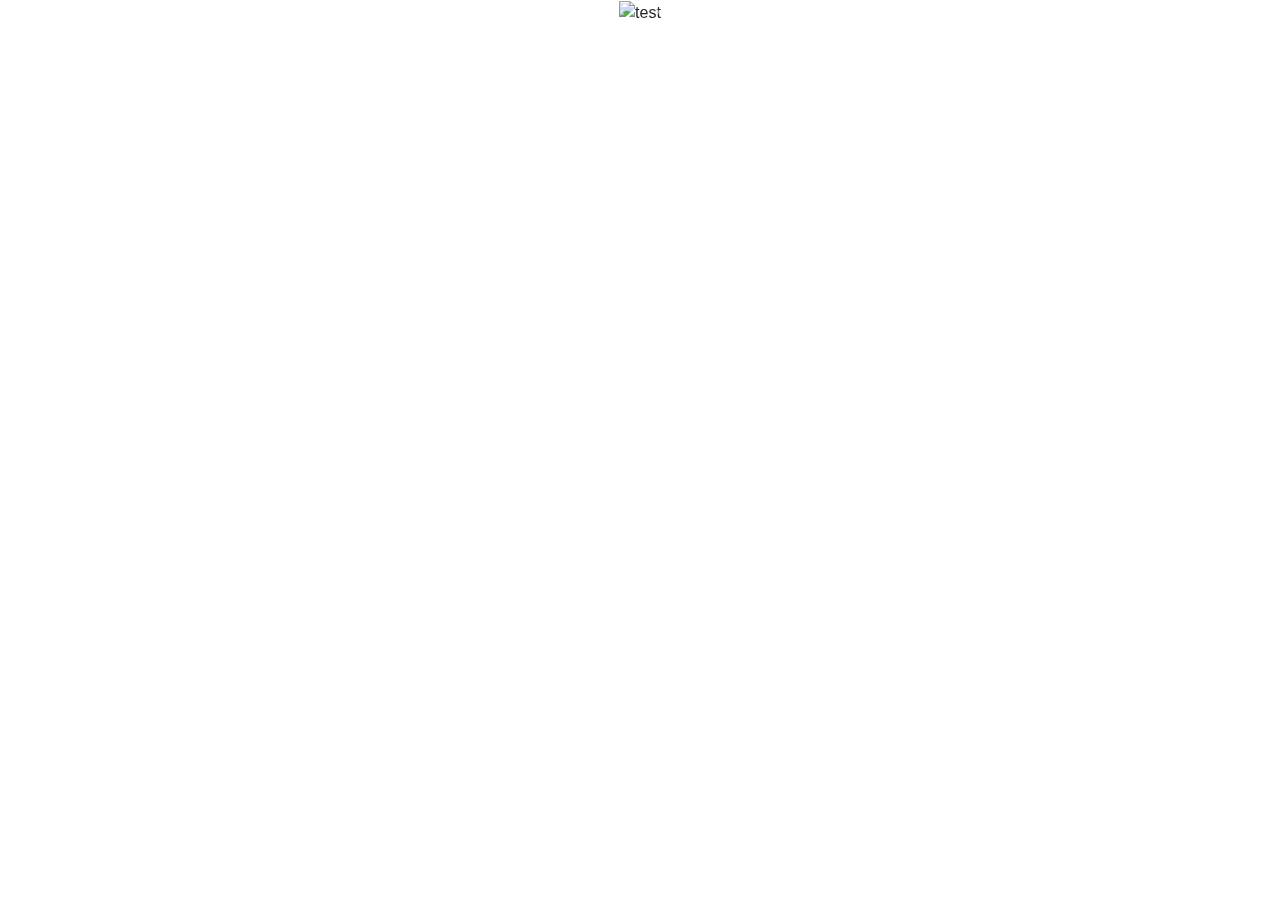
==== index.html @ 44bf58d7 "banner på samtliga sidor" ====
<!DOCTYPE html>
<html lang="en">
<head>
    <meta charset="UTF-8">
    <link rel="stylesheet" href="https://stackpath.bootstrapcdn.com/bootstrap/4.3.1/css/bootstrap.min.css" integrity="sha384-ggOyR0iXCbMQv3Xipma34MD+dH/1fQ784/j6cY/iJTQUOhcWr7x9JvoRxT2MZw1T" crossorigin="anonymous">
    <link rel="stylesheet" href="style.css">
    <title>Webshop</title>
</head>
<body>
    <div class="container">
        <div class="row justify-content-center">
            <div class="col-xs-12">
                <div id="banner" class="carousel slide" data-ride="carousel">
                    <div class="carousel-inner" role="listbox">
                        <div class="carousel-item active">
                            <img src="E:\FEND18\Javascript 2\Projekt\Code\img\item1.jpg" alt="test">
                            <div class="carousel-caption">
                                <h1>BILLIE EILISH</h1>
                            </div>
                        </div>
                        <div class="carousel-item">
                            <img src="E:\FEND18\Javascript 2\Projekt\Code\img\item2.jpg" alt="test">
                            <div class="carousel-caption">
                                <h1>Tyler the Creator</h1>
                            </div>
                        </div>
                        <div class="carousel-item">
                            <img src="E:\FEND18\Javascript 2\Projekt\Code\img\item3.jpg" alt="test">
                            <div class="carousel-caption">
                                <h1>King Krule</h1>
                            </div>
                        </div>
                    </div>

                    <a class="carousel-control-prev" href="#banner" role="button" data-slide="prev">
                        <span class="carousel-control-prev-icon" aria-hidden="true"></span>
                        <span class="sr-only">Previous</span>
                    </a>
                    <a class="carousel-control-next" href="#banner" role="button" data-slide="next">
                        <span class="carousel-control-next-icon" aria-hidden="true"></span>
                        <span class="sr-only">Next</span>
                    </a>
                </div>
            </div>
        </div>
    </div>
    <script src="https://code.jquery.com/jquery-3.3.1.slim.min.js" integrity="sha384-q8i/X+965DzO0rT7abK41JStQIAqVgRVzpbzo5smXKp4YfRvH+8abtTE1Pi6jizo" crossorigin="anonymous"></script>
    <script src="https://stackpath.bootstrapcdn.com/bootstrap/4.3.1/js/bootstrap.min.js" integrity="sha384-JjSmVgyd0p3pXB1rRibZUAYoIIy6OrQ6VrjIEaFf/nJGzIxFDsf4x0xIM+B07jRM" crossorigin="anonymous"></script>
    <script src="script.js"></script>
</body>
</html>
---- style.css ----
#checkBanner{
    height: 400px;
    border: 2px solid black;
}

#checkBanner > h1{
    font-size: 10em;
    vertical-align: middle;
}

.my-row{
    height: 400px;
}

#checkBanTxt{
    font-size: 12em;
}

#checkBan{
    border: 2px solid black;
}
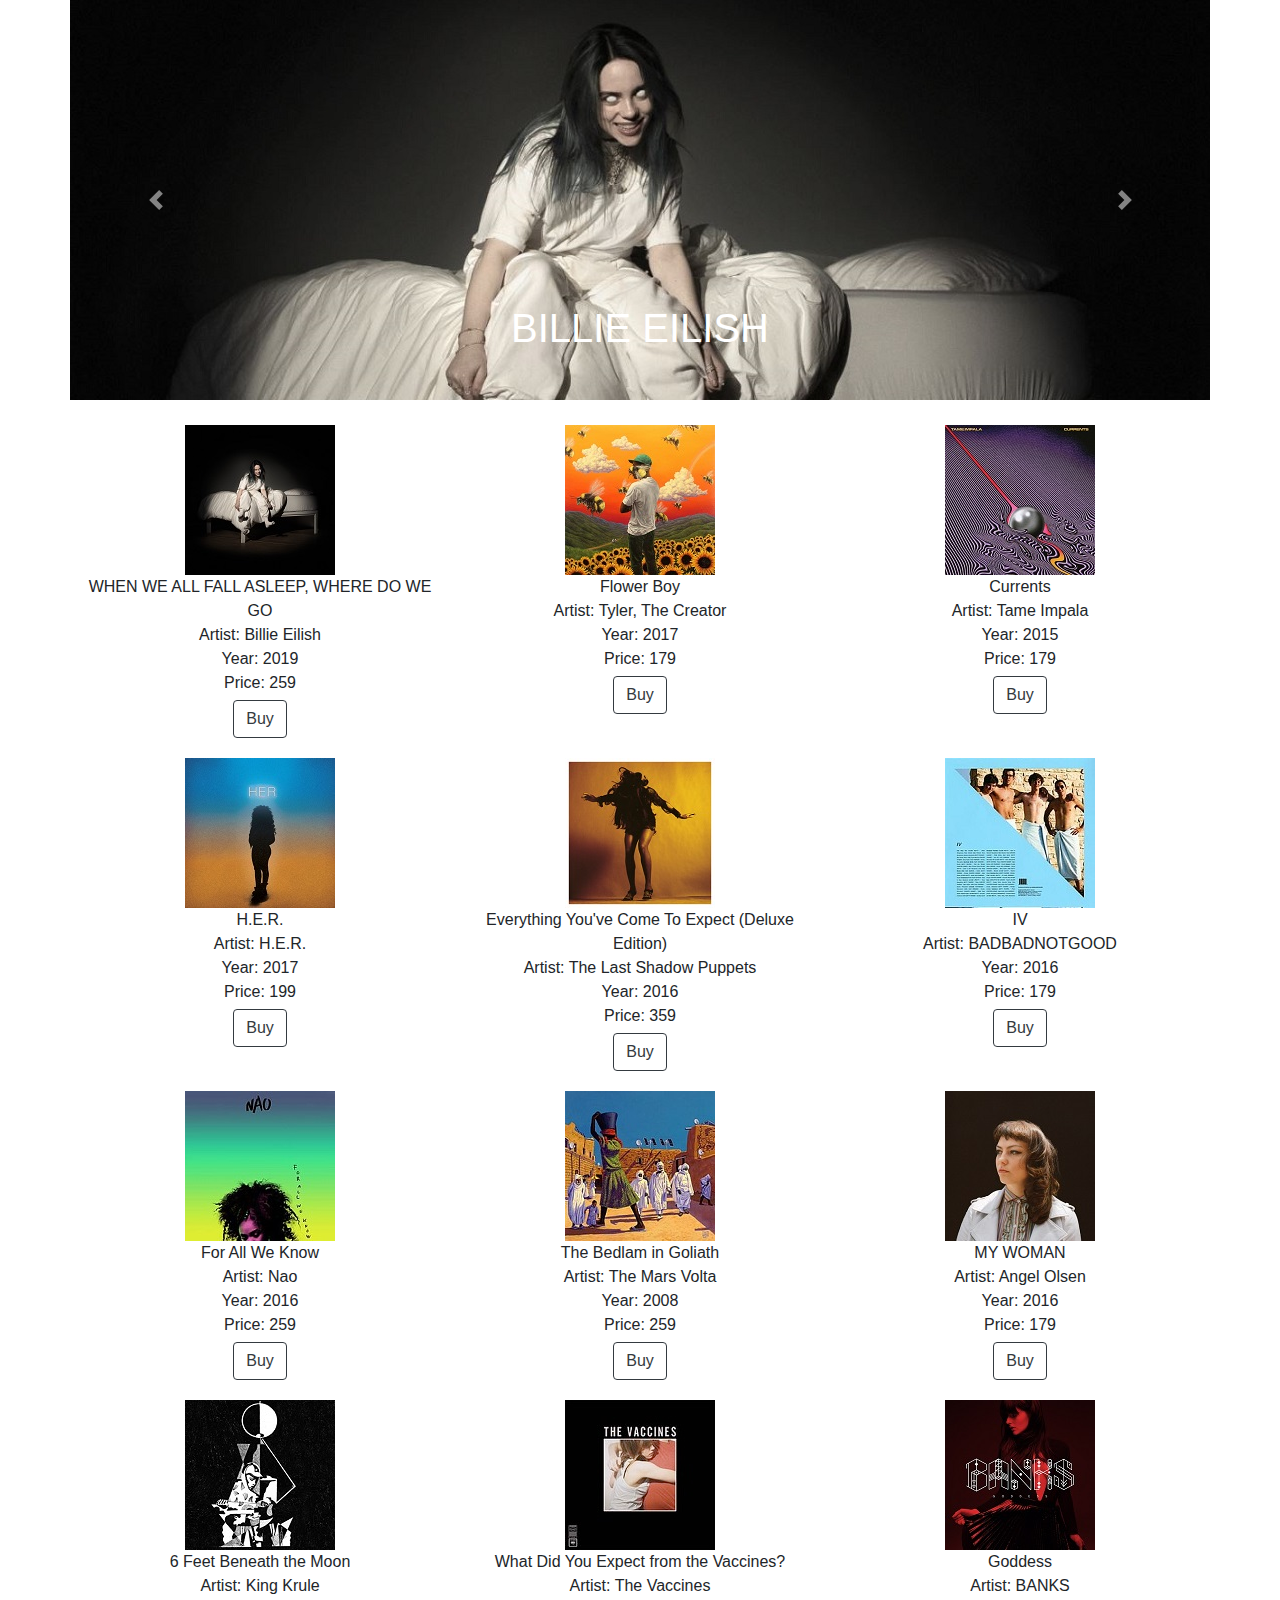
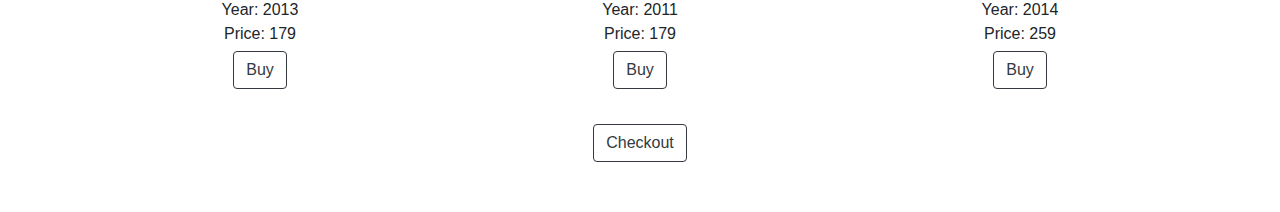
==== commit 12084a8a: "lagt till produkter samt checkout" ====
--- a/index.html
+++ b/index.html
@@ -8,24 +8,24 @@
 </head>
 <body>
     <div class="container">
-        <div class="row justify-content-center">
+        <div class="row justify-content-center my-row">
             <div class="col-xs-12">
                 <div id="banner" class="carousel slide" data-ride="carousel">
                     <div class="carousel-inner" role="listbox">
                         <div class="carousel-item active">
-                            <img src="E:\FEND18\Javascript 2\Projekt\Code\img\item1.jpg" alt="test">
+                            <img src="img/banner/item1.jpg" alt="banner">
                             <div class="carousel-caption">
                                 <h1>BILLIE EILISH</h1>
                             </div>
                         </div>
                         <div class="carousel-item">
-                            <img src="E:\FEND18\Javascript 2\Projekt\Code\img\item2.jpg" alt="test">
+                            <img src="img/banner/item2.jpg" alt="banner">
                             <div class="carousel-caption">
                                 <h1>Tyler the Creator</h1>
                             </div>
                         </div>
                         <div class="carousel-item">
-                            <img src="E:\FEND18\Javascript 2\Projekt\Code\img\item3.jpg" alt="test">
+                            <img src="img/banner/item3.jpg" alt="banner">
                             <div class="carousel-caption">
                                 <h1>King Krule</h1>
                             </div>
@@ -44,7 +44,17 @@
             </div>
         </div>
     </div>
-    <script src="https://code.jquery.com/jquery-3.3.1.slim.min.js" integrity="sha384-q8i/X+965DzO0rT7abK41JStQIAqVgRVzpbzo5smXKp4YfRvH+8abtTE1Pi6jizo" crossorigin="anonymous"></script>
+    <div class="container">
+        <div id="store" class="row">
+        </div>
+
+        <div class="row justify-content-center">
+            <div class="col-xs-4">
+                <a id="checkOutBtn" onclick="checkOut()" class="btn btn-outline-dark mx-auto d-block" href="checkout.html">Checkout</a></button>
+            </div>
+        </div>
+    </div>
+    <script src="https://code.jquery.com/jquery-3.3.1.min.js" integrity="sha256-FgpCb/KJQlLNfOu91ta32o/NMZxltwRo8QtmkMRdAu8=" crossorigin="anonymous"></script>
     <script src="https://stackpath.bootstrapcdn.com/bootstrap/4.3.1/js/bootstrap.min.js" integrity="sha384-JjSmVgyd0p3pXB1rRibZUAYoIIy6OrQ6VrjIEaFf/nJGzIxFDsf4x0xIM+B07jRM" crossorigin="anonymous"></script>
     <script src="script.js"></script>
 </body>
--- a/style.css
+++ b/style.css
@@ -1,6 +1,16 @@
+.my-container{
+    padding: 0;
+}
+
+.my-row{
+    height: 400px;
+    margin-bottom: 15px;
+    padding: 0px;
+}
+
 #checkBanner{
-    height: 400px;
     border: 2px solid black;
+    margin: 0px;
 }
 
 #checkBanner > h1{
@@ -8,14 +18,51 @@
     vertical-align: middle;
 }
 
-.my-row{
-    height: 400px;
-}
-
 #checkBanTxt{
     font-size: 12em;
 }
 
-#checkBan{
+#store li{
+    font-size: 16px;
+    text-align: center;
+    list-style-type: none;
+}
+
+#store ul{
+    padding: 0;
+    margin-bottom: 5px;
+}
+
+#store div{
+    margin: 10px 0px;
+}
+
+#checkOutBtn{
+    margin: 25px 0 50px;
+}
+
+.cartStyle{
     border: 2px solid black;
+    border-top: none;
+    margin: 0;
+    padding: 15px 0px;
+}
+
+.cartStyle > div {
+    padding: 15px 0px;
+}
+
+#cartList li{
+    font-size: 12px;
+    text-align: center;
+    list-style-type: none;
+}
+
+#cartList ul{
+    padding: 0;
+    margin-bottom: 5px;
+}
+
+#checkForm{
+    padding: 15px 0px;
 }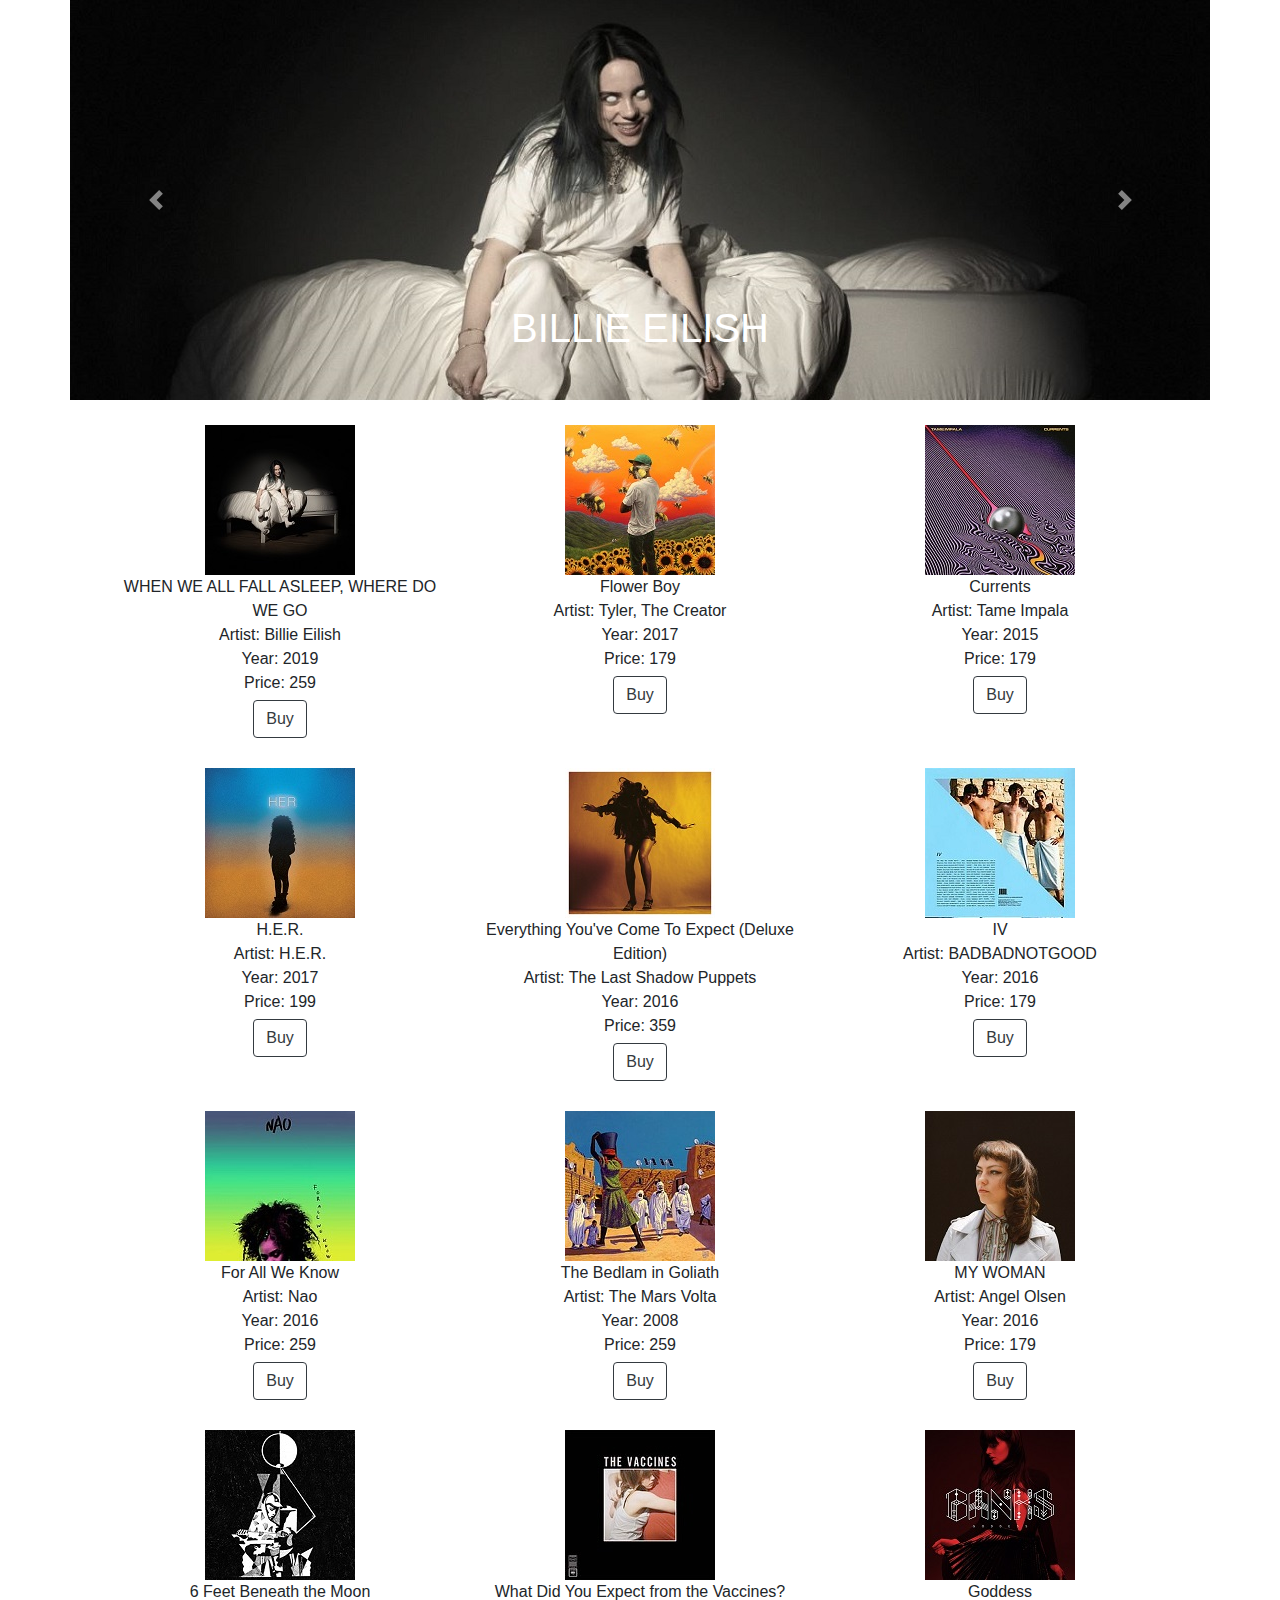
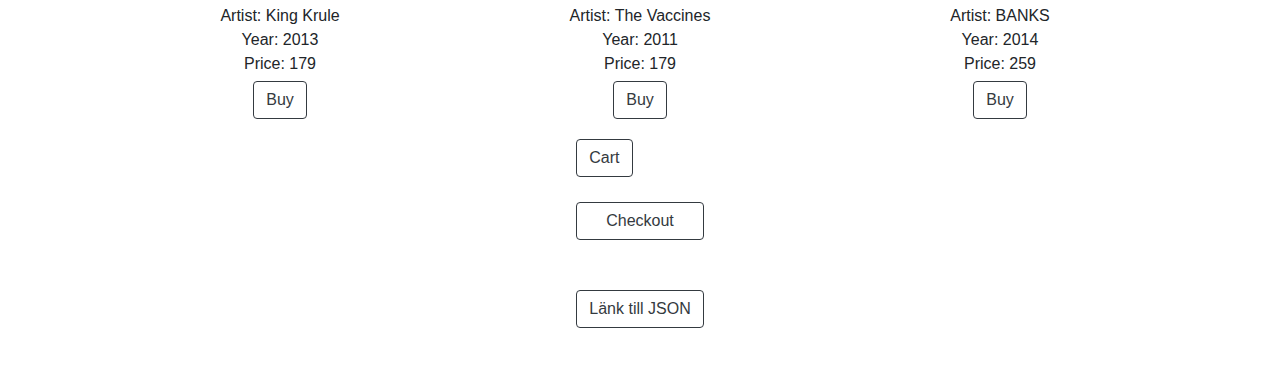
==== commit 723746d8: "Lagt till adressfält samt påbörjat cart-funktion med modal" ====
--- a/index.html
+++ b/index.html
@@ -45,14 +45,39 @@
         </div>
     </div>
     <div class="container">
-        <div id="store" class="row">
+        <div id="store" class="container">
         </div>
 
         <div class="row justify-content-center">
             <div class="col-xs-4">
-                <a id="checkOutBtn" onclick="checkOut()" class="btn btn-outline-dark mx-auto d-block" href="checkout.html">Checkout</a></button>
+                <button type="button" class="btn btn-outline-dark d-block" data-toggle="modal" data-target="#cartModal" onclick="">Cart</button>
+                <a onclick="checkOut()" class="btn btn-outline-dark mx-auto d-block btmbtn" href="checkout.html">Checkout</a></button>
+                <a class="btn btn-outline-dark mx-auto d-block btmbtn" href="items.json">Länk till JSON</a>
             </div>
         </div>
+                <div class="modal" id="cartModal">
+                    <div class="modal-dialog">
+                        <div class="modal-content">
+                    
+                        <!-- Modal Header -->
+                        <div class="modal-header">
+                            <h4 class="modal-title">Summary</h4>
+                            <button type="button" class="close" data-dismiss="modal">&times;</button>
+                        </div>
+                    
+                        <!-- Modal body -->
+                        <div id="modalItemsCart" class="modal-body">
+                            
+                        </div>
+                    
+                        <!-- Modal footer -->
+                        <div class="modal-footer">
+                            <button type="button" class="btn btn-danger" data-dismiss="modal">Purchase</button>
+                        </div>
+                    
+                        </div>
+                    </div>
+                </div>
     </div>
     <script src="https://code.jquery.com/jquery-3.3.1.min.js" integrity="sha256-FgpCb/KJQlLNfOu91ta32o/NMZxltwRo8QtmkMRdAu8=" crossorigin="anonymous"></script>
     <script src="https://stackpath.bootstrapcdn.com/bootstrap/4.3.1/js/bootstrap.min.js" integrity="sha384-JjSmVgyd0p3pXB1rRibZUAYoIIy6OrQ6VrjIEaFf/nJGzIxFDsf4x0xIM+B07jRM" crossorigin="anonymous"></script>
--- a/style.css
+++ b/style.css
@@ -37,7 +37,7 @@
     margin: 10px 0px;
 }
 
-#checkOutBtn{
+.btmbtn{
     margin: 25px 0 50px;
 }
 
@@ -54,7 +54,7 @@
 
 #cartList li{
     font-size: 12px;
-    text-align: center;
+    text-align: left;
     list-style-type: none;
 }
 
@@ -63,6 +63,10 @@
     margin-bottom: 5px;
 }
 
+#cartList div{
+    margin: 5px 0;
+}
+
 #checkForm{
-    padding: 15px 0px;
+    padding: 15px 5px 0 0;
 }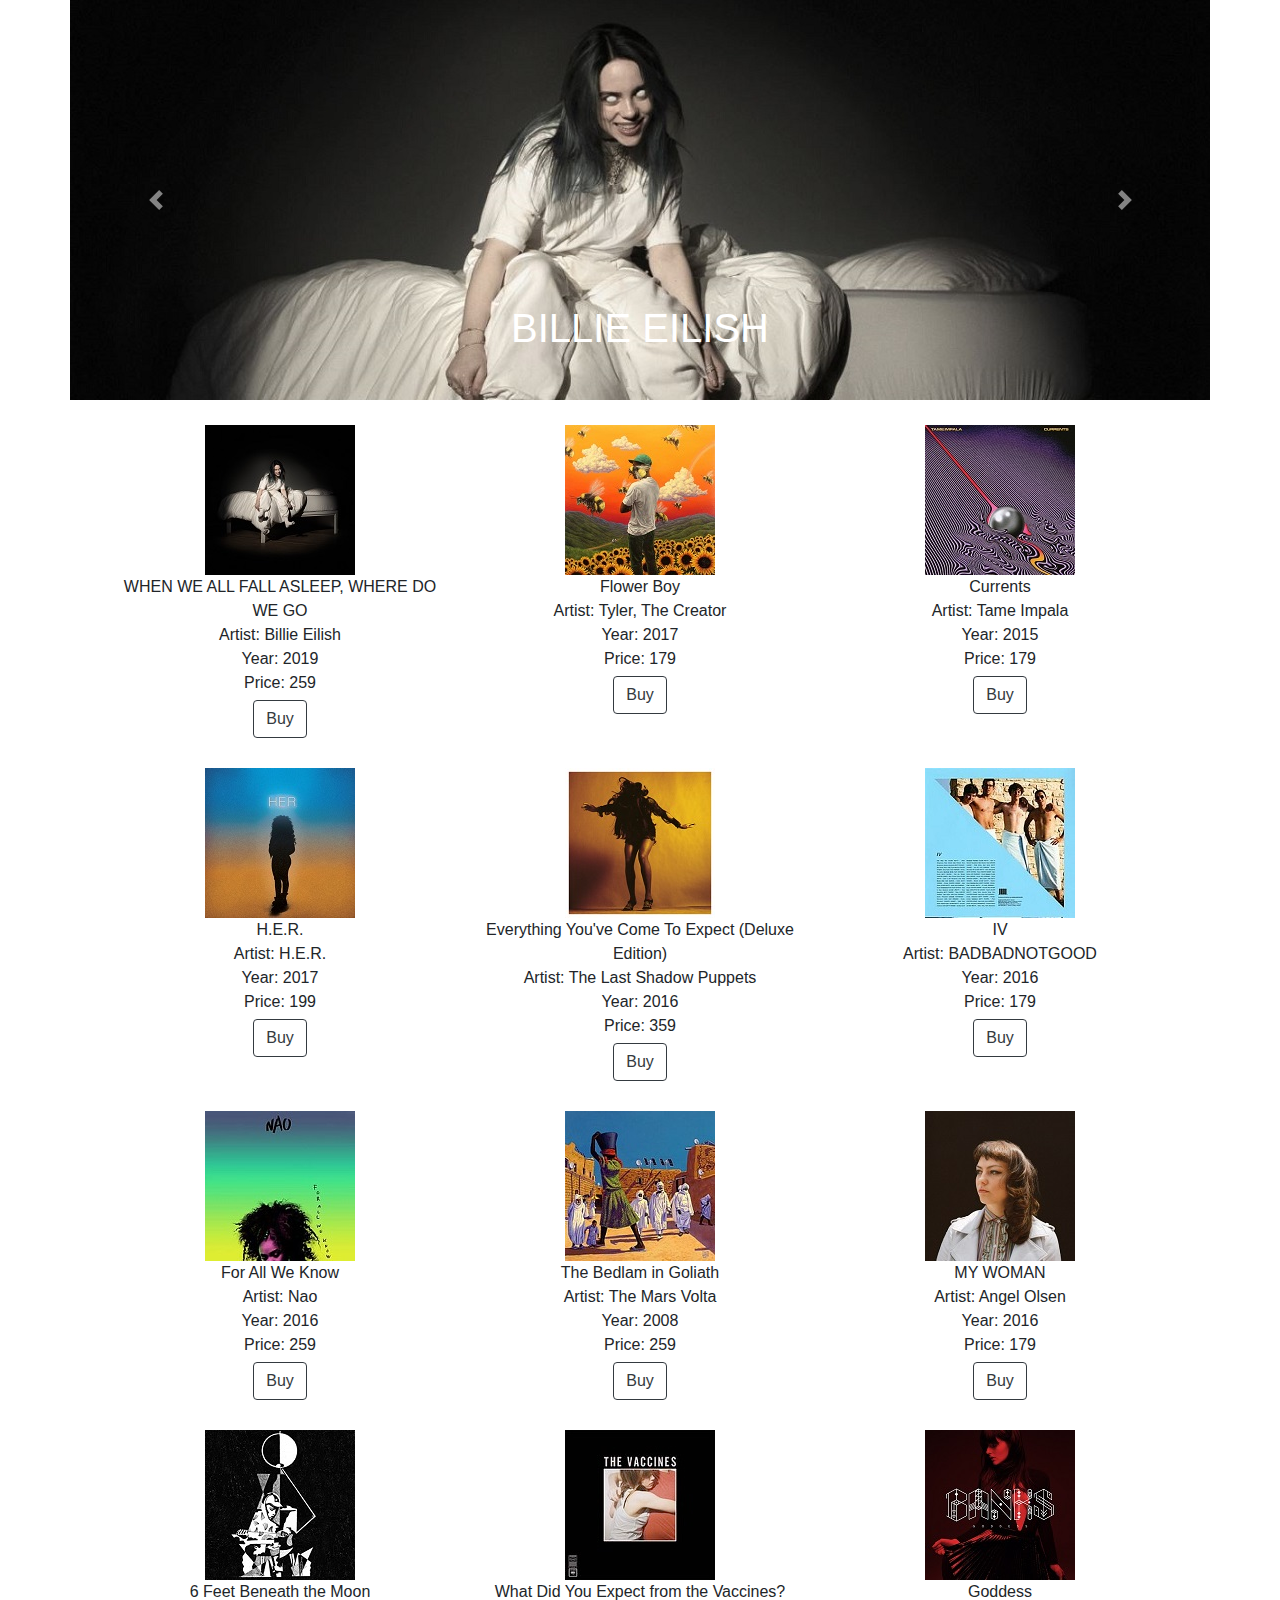
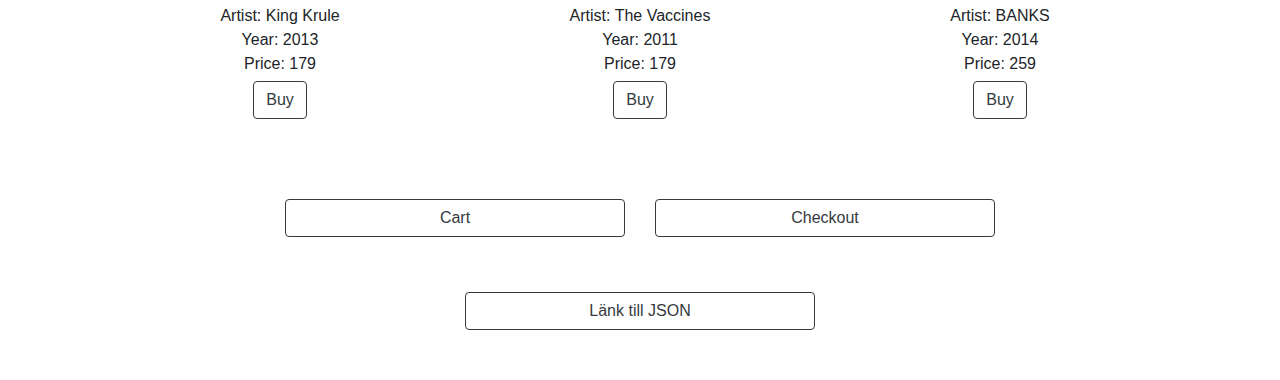
==== commit 467d0bb1: "Cart fixad, nya knappar för store" ====
--- a/index.html
+++ b/index.html
@@ -6,7 +6,7 @@
     <link rel="stylesheet" href="style.css">
     <title>Webshop</title>
 </head>
-<body>
+<body onload="getItems()">
     <div class="container">
         <div class="row justify-content-center my-row">
             <div class="col-xs-12">
@@ -48,36 +48,43 @@
         <div id="store" class="container">
         </div>
 
+        <div id="storeBtnRow" class="row justify-content-center">
+            <div class="col-md-4 col-sm-6">
+                <button type="button" class="btn btn-outline-dark mx-auto d-block w-100" data-toggle="modal" data-target="#cartModal" onclick="getItems(); loadCart()">Cart</button>
+            </div>
+            <div class="col-md-4 col-sm-6">
+                <a id="checkLink" class="btn btn-outline-dark mx-auto d-block btmbtn" href="checkout.html">Checkout</a>
+            </div>
+        </div>
         <div class="row justify-content-center">
-            <div class="col-xs-4">
-                <button type="button" class="btn btn-outline-dark d-block" data-toggle="modal" data-target="#cartModal" onclick="">Cart</button>
-                <a onclick="checkOut()" class="btn btn-outline-dark mx-auto d-block btmbtn" href="checkout.html">Checkout</a></button>
+            <div class="col-4">
                 <a class="btn btn-outline-dark mx-auto d-block btmbtn" href="items.json">Länk till JSON</a>
             </div>
         </div>
-                <div class="modal" id="cartModal">
-                    <div class="modal-dialog">
-                        <div class="modal-content">
+        <div class="modal" id="cartModal">
+            <div class="modal-dialog">
+                <div class="modal-content">
+            
+                <!-- Modal Header -->
+                <div class="modal-header">
+                    <h4 class="modal-title">Summary</h4>
+                    <button type="button" class="close" data-dismiss="modal">&times;</button>
+                </div>
+            
+                <!-- Modal body -->
+                <div id="modalItemsCart" class="modal-body">
                     
-                        <!-- Modal Header -->
-                        <div class="modal-header">
-                            <h4 class="modal-title">Summary</h4>
-                            <button type="button" class="close" data-dismiss="modal">&times;</button>
-                        </div>
-                    
-                        <!-- Modal body -->
-                        <div id="modalItemsCart" class="modal-body">
-                            
-                        </div>
-                    
-                        <!-- Modal footer -->
-                        <div class="modal-footer">
-                            <button type="button" class="btn btn-danger" data-dismiss="modal">Purchase</button>
-                        </div>
-                    
-                        </div>
-                    </div>
                 </div>
+            
+                <!-- Modal footer -->
+                <div class="modal-footer">
+                    <a id="cartModalCheckout" class="btn btn-outline-dark mx-auto d-block btmbtn" href="checkout.html">Checkout</a>
+                    <button onclick="clearCart()" class="btn btn-outline-dark mx auto d-block">Clear Cart</button>
+                </div>
+            
+                </div>
+            </div>
+        </div>
     </div>
     <script src="https://code.jquery.com/jquery-3.3.1.min.js" integrity="sha256-FgpCb/KJQlLNfOu91ta32o/NMZxltwRo8QtmkMRdAu8=" crossorigin="anonymous"></script>
     <script src="https://stackpath.bootstrapcdn.com/bootstrap/4.3.1/js/bootstrap.min.js" integrity="sha384-JjSmVgyd0p3pXB1rRibZUAYoIIy6OrQ6VrjIEaFf/nJGzIxFDsf4x0xIM+B07jRM" crossorigin="anonymous"></script>
--- a/style.css
+++ b/style.css
@@ -9,17 +9,11 @@
 }
 
 #checkBanner{
-    border: 2px solid black;
     margin: 0px;
 }
 
-#checkBanner > h1{
-    font-size: 10em;
-    vertical-align: middle;
-}
-
-#checkBanTxt{
-    font-size: 12em;
+#checkBanner div{
+    padding: 0px;
 }
 
 #store li{
@@ -42,9 +36,11 @@
 }
 
 .cartStyle{
-    border: 2px solid black;
+    border: 1px solid rgb(201, 201, 201);
+    border-bottom-left-radius: 4px;
+    border-bottom-right-radius: 4px;
     border-top: none;
-    margin: 0;
+    margin: 0 0 5px;
     padding: 15px 0px;
 }
 
@@ -69,4 +65,21 @@
 
 #checkForm{
     padding: 15px 5px 0 0;
+}
+
+#modalItems li{
+    text-align: center;
+    list-style-type: none;
+}
+
+#checkLink{
+    margin: 0;
+}
+
+#storeBtnRow{
+    margin: 70px 0 30px;
+}
+
+#cartModalCheckout{
+    margin: 0;
 }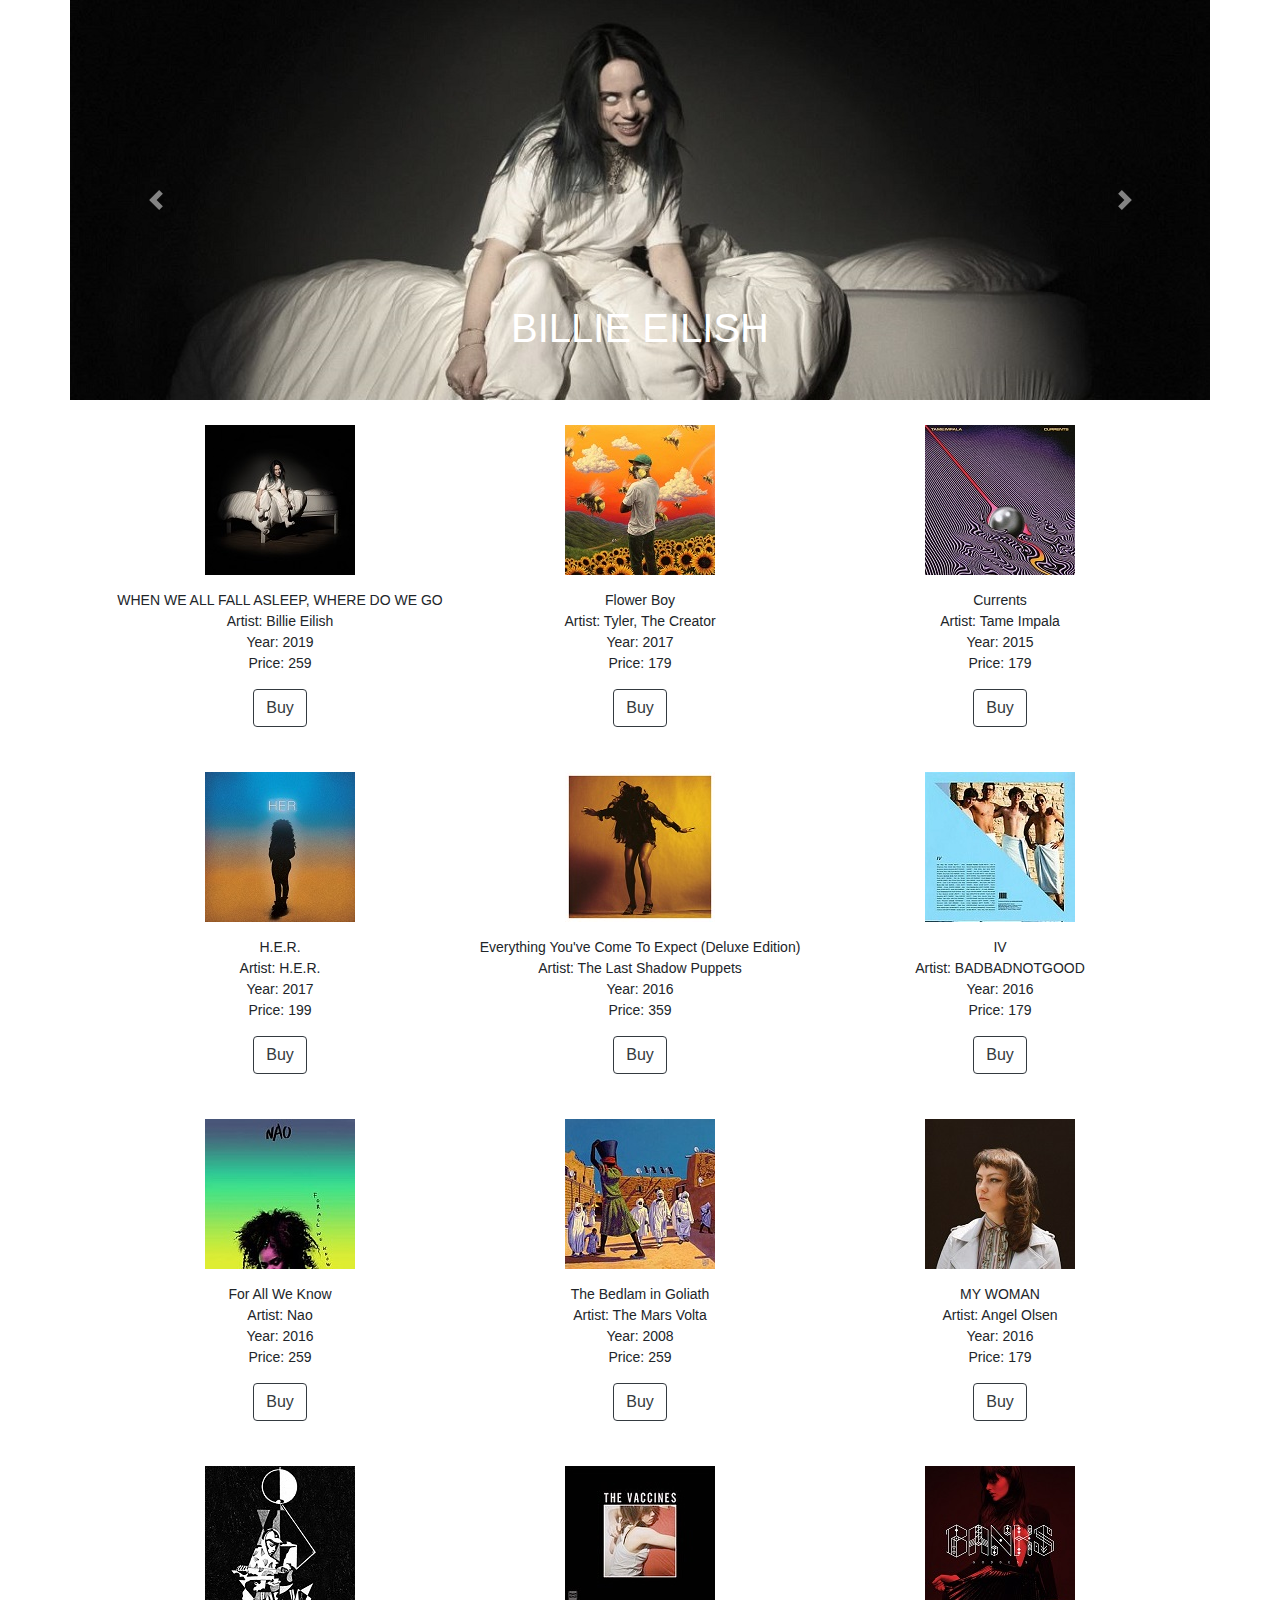
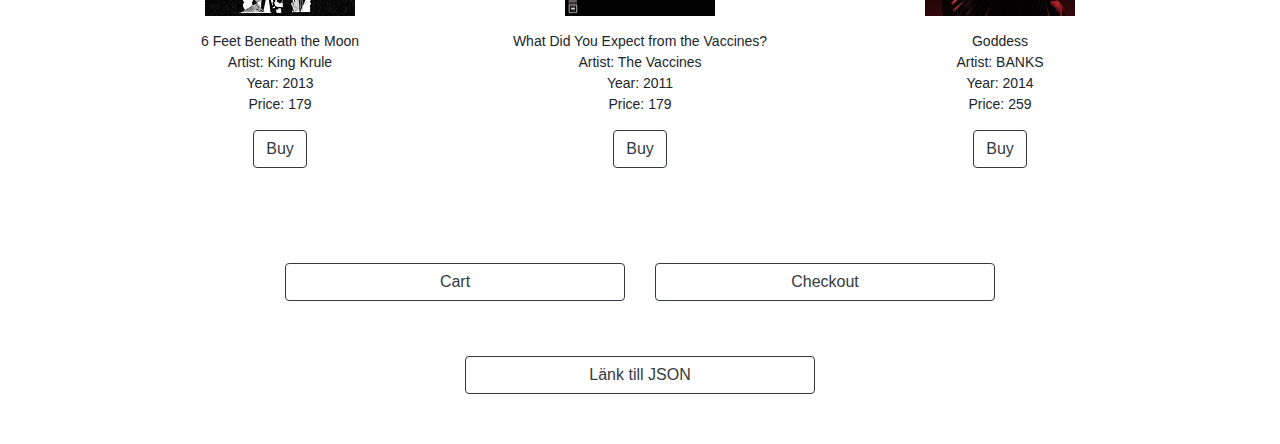
==== commit b8b1227e: "lagt till kommentarer" ====
--- a/index.html
+++ b/index.html
@@ -45,6 +45,7 @@
         </div>
     </div>
     <div class="container">
+        <!-- Denna div fylls med butikens produkter vid start -->
         <div id="store" class="container">
         </div>
 
--- a/style.css
+++ b/style.css
@@ -17,7 +17,7 @@
 }
 
 #store li{
-    font-size: 16px;
+    font-size: 14px;
     text-align: center;
     list-style-type: none;
 }
@@ -27,8 +27,16 @@
     margin-bottom: 5px;
 }
 
+#store img{
+    margin-bottom: 15px;
+}
+
 #store div{
     margin: 10px 0px;
+}
+
+#store button{
+    margin: 15px 0;
 }
 
 .btmbtn{
@@ -40,6 +48,7 @@
     border-bottom-left-radius: 4px;
     border-bottom-right-radius: 4px;
     border-top: none;
+    border-bottom: none;
     margin: 0 0 5px;
     padding: 15px 0px;
 }
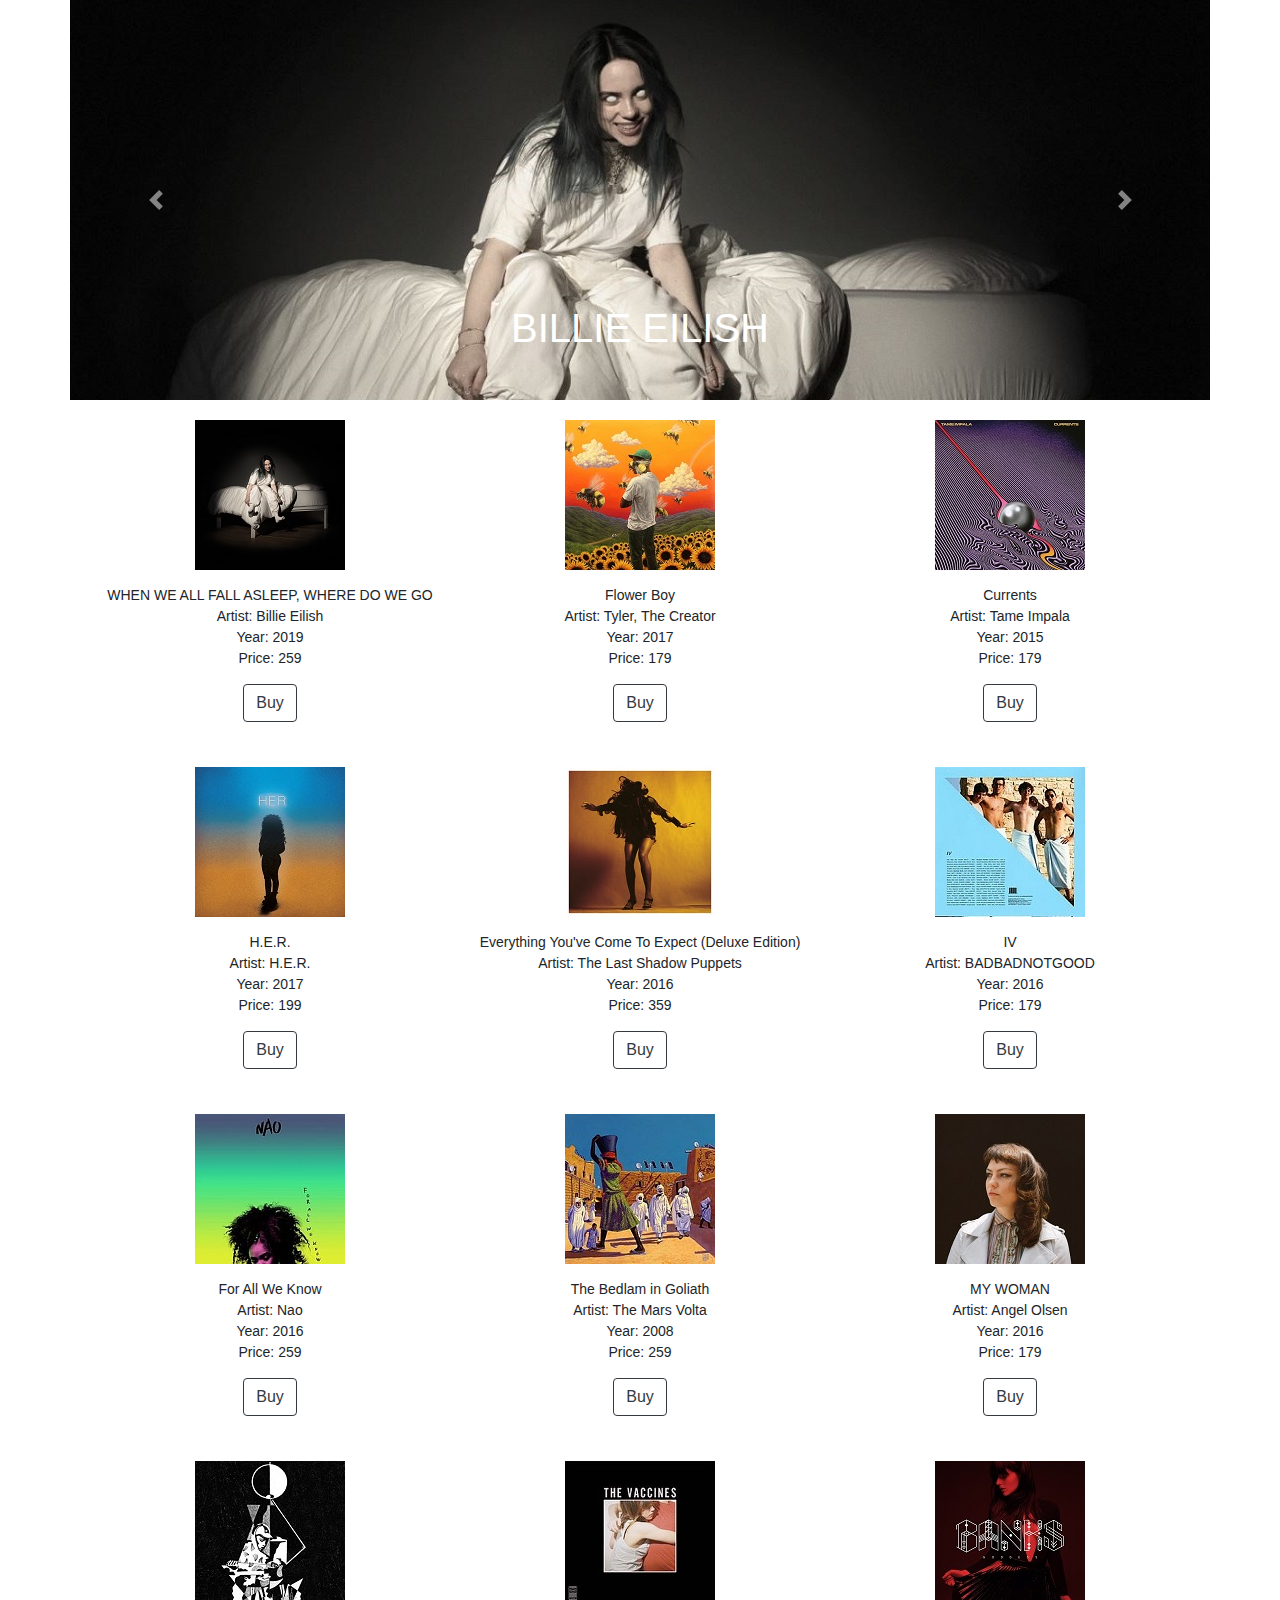
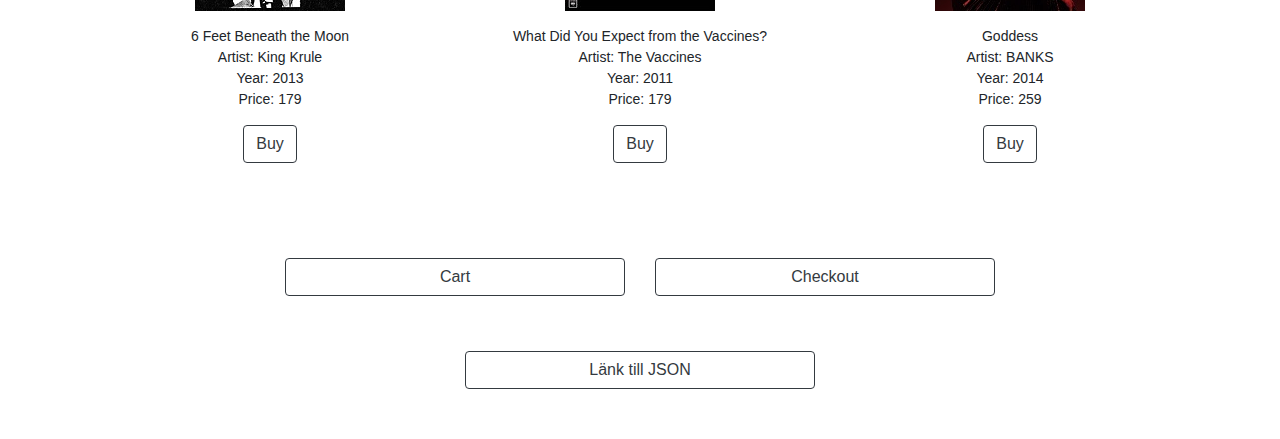
==== commit 224085f3: "ändringar till css samt viss html" ====
--- a/index.html
+++ b/index.html
@@ -8,45 +8,43 @@
 </head>
 <body onload="getItems()">
     <div class="container">
-        <div class="row justify-content-center my-row">
-            <div class="col-xs-12">
-                <div id="banner" class="carousel slide" data-ride="carousel">
-                    <div class="carousel-inner" role="listbox">
-                        <div class="carousel-item active">
-                            <img src="img/banner/item1.jpg" alt="banner">
-                            <div class="carousel-caption">
-                                <h1>BILLIE EILISH</h1>
-                            </div>
-                        </div>
-                        <div class="carousel-item">
-                            <img src="img/banner/item2.jpg" alt="banner">
-                            <div class="carousel-caption">
-                                <h1>Tyler the Creator</h1>
-                            </div>
-                        </div>
-                        <div class="carousel-item">
-                            <img src="img/banner/item3.jpg" alt="banner">
-                            <div class="carousel-caption">
-                                <h1>King Krule</h1>
-                            </div>
+        <div class="row">
+            <div id="banner" class="carousel slide" data-ride="carousel">
+                <div class="carousel-inner" role="listbox">
+                    <div class="carousel-item active">
+                        <img src="img/banner/item1.jpg" alt="banner">
+                        <div class="carousel-caption">
+                            <h1>BILLIE EILISH</h1>
                         </div>
                     </div>
+                    <div class="carousel-item">
+                        <img src="img/banner/item2.jpg" alt="banner">
+                        <div class="carousel-caption">
+                            <h1>Tyler the Creator</h1>
+                        </div>
+                    </div>
+                    <div class="carousel-item">
+                        <img src="img/banner/item3.jpg" alt="banner">
+                        <div class="carousel-caption">
+                            <h1>King Krule</h1>
+                        </div>
+                    </div>
+                </div>
 
-                    <a class="carousel-control-prev" href="#banner" role="button" data-slide="prev">
-                        <span class="carousel-control-prev-icon" aria-hidden="true"></span>
-                        <span class="sr-only">Previous</span>
-                    </a>
-                    <a class="carousel-control-next" href="#banner" role="button" data-slide="next">
-                        <span class="carousel-control-next-icon" aria-hidden="true"></span>
-                        <span class="sr-only">Next</span>
-                    </a>
-                </div>
+                <a class="carousel-control-prev" href="#banner" role="button" data-slide="prev">
+                    <span class="carousel-control-prev-icon" aria-hidden="true"></span>
+                    <span class="sr-only">Previous</span>
+                </a>
+                <a class="carousel-control-next" href="#banner" role="button" data-slide="next">
+                    <span class="carousel-control-next-icon" aria-hidden="true"></span>
+                    <span class="sr-only">Next</span>
+                </a>
             </div>
         </div>
     </div>
     <div class="container">
         <!-- Denna div fylls med butikens produkter vid start -->
-        <div id="store" class="container">
+        <div id="store">
         </div>
 
         <div id="storeBtnRow" class="row justify-content-center">
--- a/style.css
+++ b/style.css
@@ -1,20 +1,8 @@
-.my-container{
-    padding: 0;
+
+#banner img{
+    width: 100%;
 }
 
-.my-row{
-    height: 400px;
-    margin-bottom: 15px;
-    padding: 0px;
-}
-
-#checkBanner{
-    margin: 0px;
-}
-
-#checkBanner div{
-    padding: 0px;
-}
 
 #store li{
     font-size: 14px;
@@ -45,12 +33,9 @@
 
 .cartStyle{
     border: 1px solid rgb(201, 201, 201);
-    border-bottom-left-radius: 4px;
-    border-bottom-right-radius: 4px;
     border-top: none;
     border-bottom: none;
-    margin: 0 0 5px;
-    padding: 15px 0px;
+    padding: 15px;
 }
 
 .cartStyle > div {
